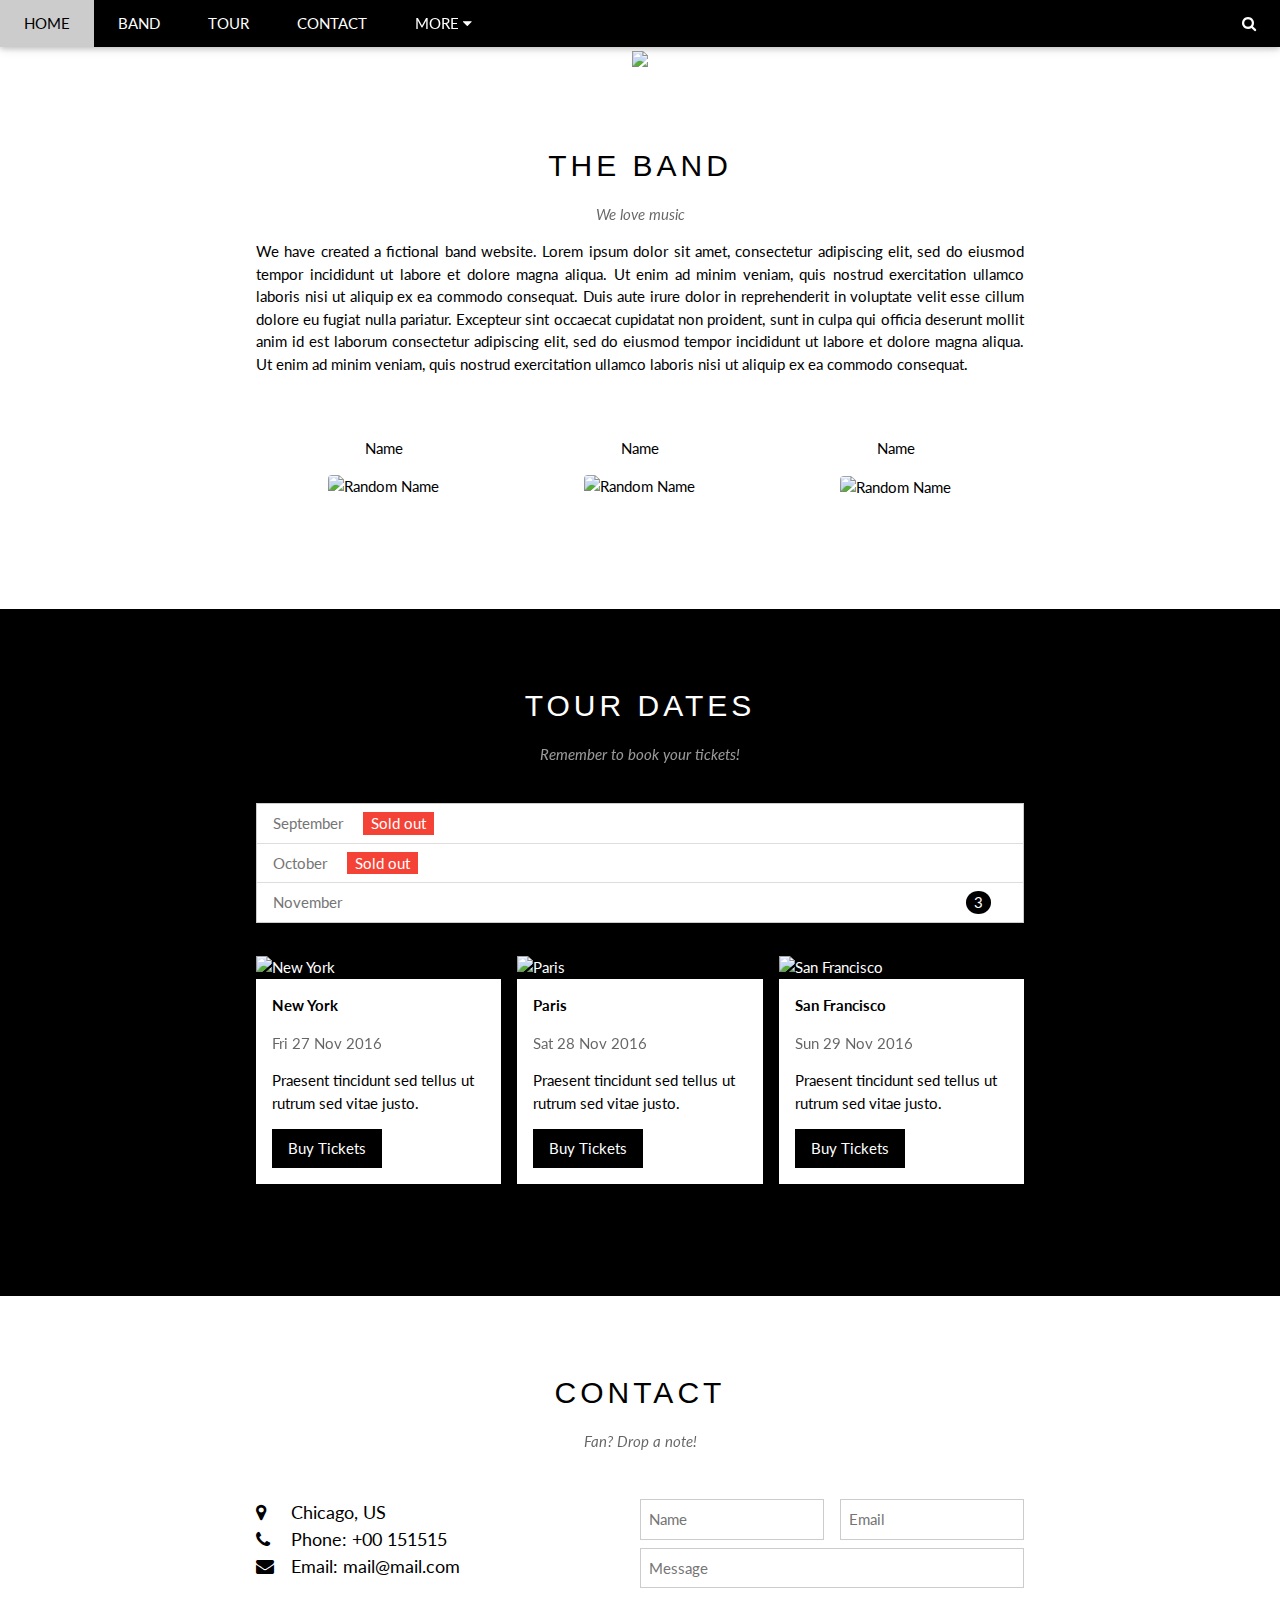
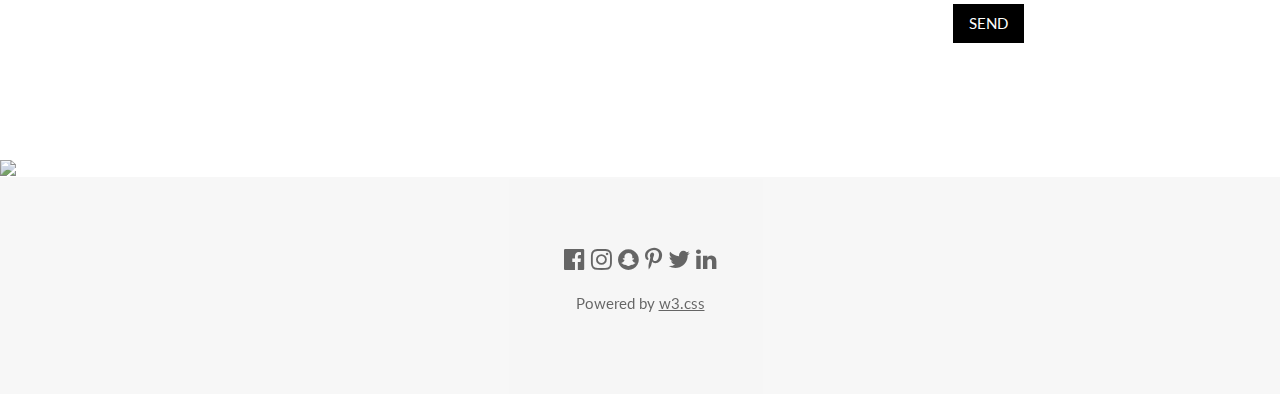
==== index.html @ 60101edf "Add files via upload" ====
<!DOCTYPE html>
<html lang="en">
<title>W3.CSS Template</title>
<meta charset="UTF-8">
<meta name="viewport" content="width=device-width, initial-scale=1">
<link rel="stylesheet" href="https://www.w3schools.com/w3css/4/w3.css">
<link rel="stylesheet" href="https://fonts.googleapis.com/css?family=Lato">
<link rel="stylesheet" href="https://cdnjs.cloudflare.com/ajax/libs/font-awesome/4.7.0/css/font-awesome.min.css">
<style>
body {font-family: "Lato", sans-serif}
.mySlides {display: none}
</style>
<body>

<!-- Navbar -->
<div class="w3-top">
  <div class="w3-bar w3-black w3-card">
    <a class="w3-bar-item w3-button w3-padding-large w3-hide-medium w3-hide-large w3-right" href="javascript:void(0)" onclick="myFunction()" title="Toggle Navigation Menu"><i class="fa fa-bars"></i></a>
    <a href="#" class="w3-bar-item w3-button w3-padding-large">HOME</a>
    <a href="#band" class="w3-bar-item w3-button w3-padding-large w3-hide-small">BAND</a>
    <a href="#tour" class="w3-bar-item w3-button w3-padding-large w3-hide-small">TOUR</a>
    <a href="#contact" class="w3-bar-item w3-button w3-padding-large w3-hide-small">CONTACT</a>
    <div class="w3-dropdown-hover w3-hide-small">
      <button class="w3-padding-large w3-button" title="More">MORE <i class="fa fa-caret-down"></i></button>     
      <div class="w3-dropdown-content w3-bar-block w3-card-4">
        <a href="#" class="w3-bar-item w3-button">Merchandise</a>
        <a href="#" class="w3-bar-item w3-button">Extras</a>
        <a href="#" class="w3-bar-item w3-button">Media</a>
      </div>
    </div>
    <a href="javascript:void(0)" class="w3-padding-large w3-hover-red w3-hide-small w3-right"><i class="fa fa-search"></i></a>
  </div>
</div>

<!-- Navbar on small screens (remove the onclick attribute if you want the navbar to always show on top of the content when clicking on the links) -->
<div id="navDemo" class="w3-bar-block w3-black w3-hide w3-hide-large w3-hide-medium w3-top" style="margin-top:46px">
  <a href="#band" class="w3-bar-item w3-button w3-padding-large" onclick="myFunction()">BAND</a>
  <a href="#tour" class="w3-bar-item w3-button w3-padding-large" onclick="myFunction()">TOUR</a>
  <a href="#contact" class="w3-bar-item w3-button w3-padding-large" onclick="myFunction()">CONTACT</a>
  <a href="#" class="w3-bar-item w3-button w3-padding-large" onclick="myFunction()">MERCH</a>
</div>

<!-- Page content -->
<div class="w3-content" style="max-width:2000px;margin-top:46px">

  <!-- Automatic Slideshow Images -->
  <div class="mySlides w3-display-container w3-center">
    <img src="/w3images/la.jpg" style="width:100%">
    <div class="w3-display-bottommiddle w3-container w3-text-white w3-padding-32 w3-hide-small">
      <h3>Los Angeles</h3>
      <p><b>We had the best time playing at Venice Beach!</b></p>   
    </div>
  </div>
  <div class="mySlides w3-display-container w3-center">
    <img src="/w3images/ny.jpg" style="width:100%">
    <div class="w3-display-bottommiddle w3-container w3-text-white w3-padding-32 w3-hide-small">
      <h3>New York</h3>
      <p><b>The atmosphere in New York is lorem ipsum.</b></p>    
    </div>
  </div>
  <div class="mySlides w3-display-container w3-center">
    <img src="/w3images/chicago.jpg" style="width:100%">
    <div class="w3-display-bottommiddle w3-container w3-text-white w3-padding-32 w3-hide-small">
      <h3>Chicago</h3>
      <p><b>Thank you, Chicago - A night we won't forget.</b></p>    
    </div>
  </div>

  <!-- The Band Section -->
  <div class="w3-container w3-content w3-center w3-padding-64" style="max-width:800px" id="band">
    <h2 class="w3-wide">THE BAND</h2>
    <p class="w3-opacity"><i>We love music</i></p>
    <p class="w3-justify">We have created a fictional band website. Lorem ipsum dolor sit amet, consectetur adipiscing elit, sed do eiusmod tempor incididunt ut labore et dolore magna aliqua. Ut enim ad minim veniam, quis nostrud exercitation ullamco laboris nisi ut aliquip
      ex ea commodo consequat. Duis aute irure dolor in reprehenderit in voluptate velit esse cillum dolore eu fugiat nulla pariatur. Excepteur sint occaecat cupidatat non proident, sunt in culpa qui officia deserunt mollit anim id est laborum consectetur
      adipiscing elit, sed do eiusmod tempor incididunt ut labore et dolore magna aliqua. Ut enim ad minim veniam, quis nostrud exercitation ullamco laboris nisi ut aliquip ex ea commodo consequat.</p>
    <div class="w3-row w3-padding-32">
      <div class="w3-third">
        <p>Name</p>
        <img src="/w3images/bandmember.jpg" class="w3-round w3-margin-bottom" alt="Random Name" style="width:60%">
      </div>
      <div class="w3-third">
        <p>Name</p>
        <img src="/w3images/bandmember.jpg" class="w3-round w3-margin-bottom" alt="Random Name" style="width:60%">
      </div>
      <div class="w3-third">
        <p>Name</p>
        <img src="/w3images/bandmember.jpg" class="w3-round" alt="Random Name" style="width:60%">
      </div>
    </div>
  </div>

  <!-- The Tour Section -->
  <div class="w3-black" id="tour">
    <div class="w3-container w3-content w3-padding-64" style="max-width:800px">
      <h2 class="w3-wide w3-center">TOUR DATES</h2>
      <p class="w3-opacity w3-center"><i>Remember to book your tickets!</i></p><br>

      <ul class="w3-ul w3-border w3-white w3-text-grey">
        <li class="w3-padding">September <span class="w3-tag w3-red w3-margin-left">Sold out</span></li>
        <li class="w3-padding">October <span class="w3-tag w3-red w3-margin-left">Sold out</span></li>
        <li class="w3-padding">November <span class="w3-badge w3-right w3-margin-right">3</span></li>
      </ul>

      <div class="w3-row-padding w3-padding-32" style="margin:0 -16px">
        <div class="w3-third w3-margin-bottom">
          <img src="/w3images/newyork.jpg" alt="New York" style="width:100%" class="w3-hover-opacity">
          <div class="w3-container w3-white">
            <p><b>New York</b></p>
            <p class="w3-opacity">Fri 27 Nov 2016</p>
            <p>Praesent tincidunt sed tellus ut rutrum sed vitae justo.</p>
            <button class="w3-button w3-black w3-margin-bottom" onclick="document.getElementById('ticketModal').style.display='block'">Buy Tickets</button>
          </div>
        </div>
        <div class="w3-third w3-margin-bottom">
          <img src="/w3images/paris.jpg" alt="Paris" style="width:100%" class="w3-hover-opacity">
          <div class="w3-container w3-white">
            <p><b>Paris</b></p>
            <p class="w3-opacity">Sat 28 Nov 2016</p>
            <p>Praesent tincidunt sed tellus ut rutrum sed vitae justo.</p>
            <button class="w3-button w3-black w3-margin-bottom" onclick="document.getElementById('ticketModal').style.display='block'">Buy Tickets</button>
          </div>
        </div>
        <div class="w3-third w3-margin-bottom">
          <img src="/w3images/sanfran.jpg" alt="San Francisco" style="width:100%" class="w3-hover-opacity">
          <div class="w3-container w3-white">
            <p><b>San Francisco</b></p>
            <p class="w3-opacity">Sun 29 Nov 2016</p>
            <p>Praesent tincidunt sed tellus ut rutrum sed vitae justo.</p>
            <button class="w3-button w3-black w3-margin-bottom" onclick="document.getElementById('ticketModal').style.display='block'">Buy Tickets</button>
          </div>
        </div>
      </div>
    </div>
  </div>

  <!-- Ticket Modal -->
  <div id="ticketModal" class="w3-modal">
    <div class="w3-modal-content w3-animate-top w3-card-4">
      <header class="w3-container w3-teal w3-center w3-padding-32"> 
        <span onclick="document.getElementById('ticketModal').style.display='none'" 
       class="w3-button w3-teal w3-xlarge w3-display-topright">×</span>
        <h2 class="w3-wide"><i class="fa fa-suitcase w3-margin-right"></i>Tickets</h2>
      </header>
      <div class="w3-container">
        <p><label><i class="fa fa-shopping-cart"></i> Tickets, $15 per person</label></p>
        <input class="w3-input w3-border" type="text" placeholder="How many?">
        <p><label><i class="fa fa-user"></i> Send To</label></p>
        <input class="w3-input w3-border" type="text" placeholder="Enter email">
        <button class="w3-button w3-block w3-teal w3-padding-16 w3-section w3-right">PAY <i class="fa fa-check"></i></button>
        <button class="w3-button w3-red w3-section" onclick="document.getElementById('ticketModal').style.display='none'">Close <i class="fa fa-remove"></i></button>
        <p class="w3-right">Need <a href="#" class="w3-text-blue">help?</a></p>
      </div>
    </div>
  </div>

  <!-- The Contact Section -->
  <div class="w3-container w3-content w3-padding-64" style="max-width:800px" id="contact">
    <h2 class="w3-wide w3-center">CONTACT</h2>
    <p class="w3-opacity w3-center"><i>Fan? Drop a note!</i></p>
    <div class="w3-row w3-padding-32">
      <div class="w3-col m6 w3-large w3-margin-bottom">
        <i class="fa fa-map-marker" style="width:30px"></i> Chicago, US<br>
        <i class="fa fa-phone" style="width:30px"></i> Phone: +00 151515<br>
        <i class="fa fa-envelope" style="width:30px"> </i> Email: mail@mail.com<br>
      </div>
      <div class="w3-col m6">
        <form action="/action_page.php" target="_blank">
          <div class="w3-row-padding" style="margin:0 -16px 8px -16px">
            <div class="w3-half">
              <input class="w3-input w3-border" type="text" placeholder="Name" required name="Name">
            </div>
            <div class="w3-half">
              <input class="w3-input w3-border" type="text" placeholder="Email" required name="Email">
            </div>
          </div>
          <input class="w3-input w3-border" type="text" placeholder="Message" required name="Message">
          <button class="w3-button w3-black w3-section w3-right" type="submit">SEND</button>
        </form>
      </div>
    </div>
  </div>
  
<!-- End Page Content -->
</div>

<!-- Image of location/map -->
<img src="/w3images/map.jpg" class="w3-image w3-greyscale-min" style="width:100%">

<!-- Footer -->
<footer class="w3-container w3-padding-64 w3-center w3-opacity w3-light-grey w3-xlarge">
  <i class="fa fa-facebook-official w3-hover-opacity"></i>
  <i class="fa fa-instagram w3-hover-opacity"></i>
  <i class="fa fa-snapchat w3-hover-opacity"></i>
  <i class="fa fa-pinterest-p w3-hover-opacity"></i>
  <i class="fa fa-twitter w3-hover-opacity"></i>
  <i class="fa fa-linkedin w3-hover-opacity"></i>
  <p class="w3-medium">Powered by <a href="https://www.w3schools.com/w3css/default.asp" target="_blank">w3.css</a></p>
</footer>

<script>
// Automatic Slideshow - change image every 4 seconds
var myIndex = 0;
carousel();

function carousel() {
  var i;
  var x = document.getElementsByClassName("mySlides");
  for (i = 0; i < x.length; i++) {
    x[i].style.display = "none";  
  }
  myIndex++;
  if (myIndex > x.length) {myIndex = 1}    
  x[myIndex-1].style.display = "block";  
  setTimeout(carousel, 4000);    
}

// Used to toggle the menu on small screens when clicking on the menu button
function myFunction() {
  var x = document.getElementById("navDemo");
  if (x.className.indexOf("w3-show") == -1) {
    x.className += " w3-show";
  } else { 
    x.className = x.className.replace(" w3-show", "");
  }
}

// When the user clicks anywhere outside of the modal, close it
var modal = document.getElementById('ticketModal');
window.onclick = function(event) {
  if (event.target == modal) {
    modal.style.display = "none";
  }
}
</script>

</body>
</html>
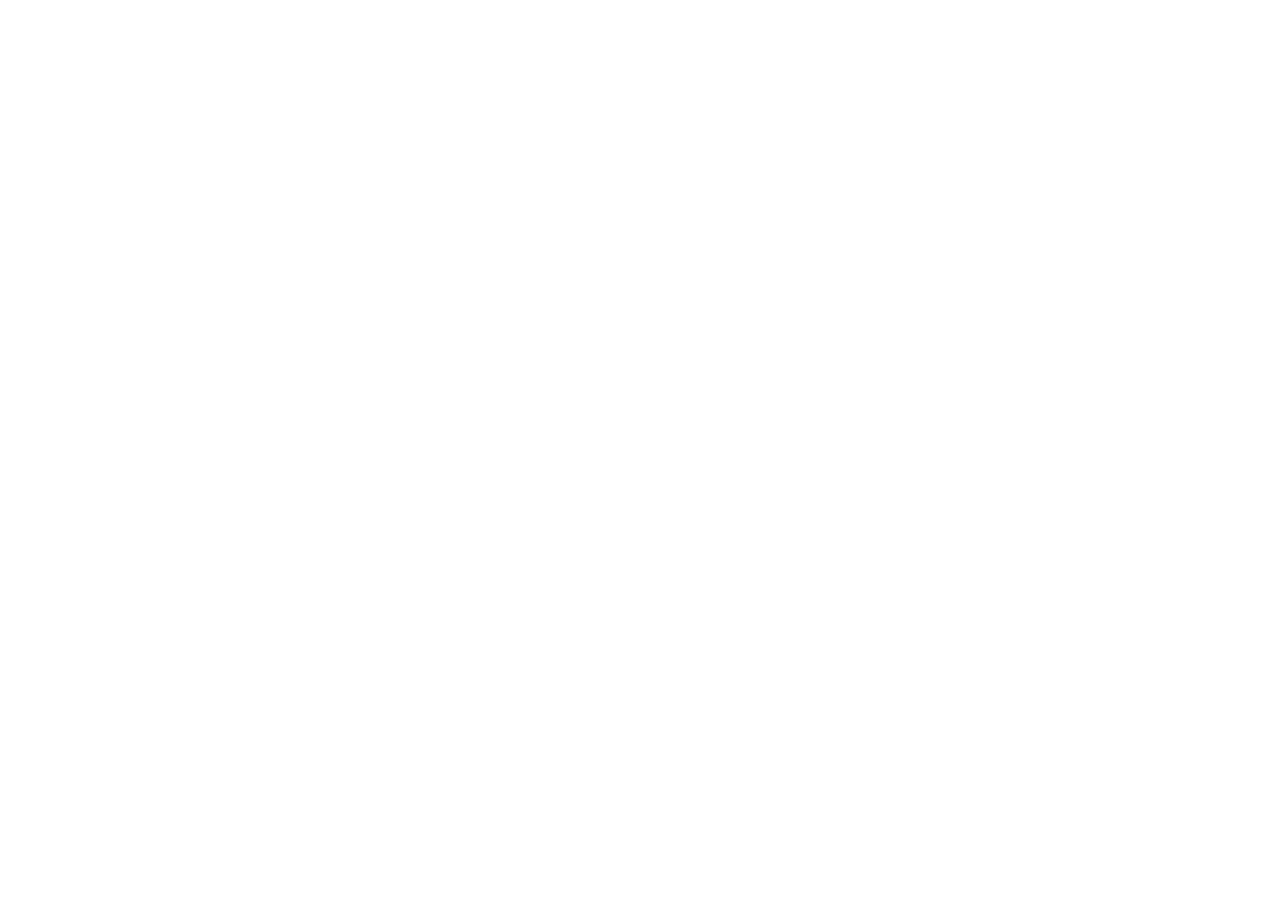
==== commit c67f7dcc: "my first upload" ====
--- a/index.html
+++ b/index.html
@@ -1,237 +1,175 @@
-<!DOCTYPE html>
+<!doctype html>
 <html lang="en">
-<title>W3.CSS Template</title>
-<meta charset="UTF-8">
-<meta name="viewport" content="width=device-width, initial-scale=1">
-<link rel="stylesheet" href="https://www.w3schools.com/w3css/4/w3.css">
-<link rel="stylesheet" href="https://fonts.googleapis.com/css?family=Lato">
-<link rel="stylesheet" href="https://cdnjs.cloudflare.com/ajax/libs/font-awesome/4.7.0/css/font-awesome.min.css">
-<style>
-body {font-family: "Lato", sans-serif}
-.mySlides {display: none}
-</style>
+<head>
+    <meta charset="utf-8" />
+    <meta http-equiv="X-UA-Compatible" content="IE=edge">
+    <meta name="viewport" content="width=device-width,initial-scale=1,shrink-to-fit=no" />
+    <title>Akshat Soni | Web designer | frontend developer | react developer</title>
+    <link rel="shortcut icon" href="./favicon.ico" />
+    <meta name="description" content="Hello friends, i'm Akshat working as web developer , writer, illustrator, designer &amp; researcher , love technology and programming. I enjoy taking complex problems and turning them into simple and beautiful interface design. I also love logic and structure of coding." />
+    <meta name="keywords" content="akshat soni, web designer, web developer, soni, AKSHAT SONI, Akshat Soni, Bangalore, bangalore, bhilai, Karnataka, html, css, javascript, react, reactJS, ReactJS, Reactjs, freelancer, Freelancer, Akshat ,akshat, akshatsoni.com, akshatsoni, AkshatSoni, akshat-soni, Akshat-Soni, India, india, Frontend Developer, Fullstack developer, Web technology , DESIGNER FRONTEND , DEVELOPER JAVASCRIPT , DEVELOPER FULLSTACK" />
+    <meta property="og:type" content="website" />
+    <meta name="og:site_name" property="og:site_name" content="akshatsoni.com" />
+    <meta property="og:image" content="http://akshatsoni.com/static/media/akshat_soni.4dbecf83.jpg">
+    <meta property="og:description" content="Hello friends, i'm Akshat working as web developer , writer, illustrator, designer &amp; researcher , love technology and programming. I enjoy taking complex problems and turning them into simple and beautiful interface design. I also love logic and structure of coding.">
+    <meta property="og:title" content="Akshat Soni | Web designer | frontend developer | react developer" />
+    <meta name="twitter:card" content="summary">
+    <meta name="twitter:url" content="http://akshatsoni.com">
+    <meta name="twitter:title" content="Akshat Soni | Web designer | frontend developer | react developer">
+    <meta name="twitter:description" content="Hello friends, i'm Akshat working as web developer , writer, illustrator, designer &amp; researcher , love technology and programming. I enjoy taking complex problems and turning them into simple and beautiful interface design. I also love logic and structure of coding.">
+    <meta name="twitter:image" content="http://akshatsoni.com/static/media/akshat_soni.4dbecf83.jpg">
+    <meta name="robots" content="all , index, follow" />
+    <meta name="googlebot" content="all" />
+    <meta name="msnbot" content="all" />
+    <meta name="yahoobot" content="all" />
+    <meta name="copyright" content="2017, Akshat Soni" />
+    <meta name="expires" content="never" />
+    <meta name="audience" content="All" />
+    <meta name="author" content="Akshat Soni" />
+    <meta name="language" content="English" />
+    <meta name="allow-search" content="yes" />
+    <meta name="theme-color" content="#000000" />
+    <meta name="referrer" content="origin">
+    <link rel="canonical" href="https://www.akshatsoni.com" />
+    <link rel="manifest" href="./manifest.json" />
+    <link href="./static/css/main.8d49aa3f.chunk.css" rel="stylesheet">
+    <script async src="https://www.googletagmanager.com/gtag/js?id=UA-133673908-1"></script>
+    <script>
+        window.dataLayer = window.dataLayer || [];
+
+        function gtag() {
+            dataLayer.push(arguments);
+        }
+        gtag('js', new Date());
+
+        gtag('config', 'UA-133673908-1');
+    </script>
+    <script>
+        (function (w, d, s, l, i) {
+            w[l] = w[l] || [];
+            w[l].push({
+                'gtm.start': new Date().getTime(),
+                event: 'gtm.js'
+            });
+            var f = d.getElementsByTagName(s)[0],
+                j = d.createElement(s),
+                dl = l != 'dataLayer' ? '&l=' + l : '';
+            j.async = true;
+            j.src =
+                'https://www.googletagmanager.com/gtm.js?id=' + i + dl;
+            f.parentNode.insertBefore(j, f);
+        })(window, document, 'script', 'dataLayer', 'GTM-P3LFZGR');
+    </script>
+</head>
+
 <body>
+    <noscript><iframe src="https://www.googletagmanager.com/ns.html?id=GTM-P3LFZGR" height="0" width="0" style="display:none;visibility:hidden"></iframe></noscript>
+    <!-- 
+      ___           ___           ___           ___           ___           ___     
+     /\  \         /\__\         /\  \         /\__\         /\  \         /\  \    
+    /::\  \       /:/  /        /::\  \       /:/  /        /::\  \        \:\  \   
+   /:/\:\  \     /:/__/        /:/\ \  \     /:/__/        /:/\:\  \        \:\  \  
+  /::\~\:\  \   /::\__\____   _\:\~\ \  \   /::\  \ ___   /::\~\:\  \       /::\  \ 
+ /:/\:\ \:\__\ /:/\:::::\__\ /\ \:\ \ \__\ /:/\:\  /\__\ /:/\:\ \:\__\     /:/\:\__\
+ \/__\:\/:/  / \/_|:|~~|~    \:\ \:\ \/__/ \/__\:\/:/  / \/__\:\/:/  /    /:/  \/__/
+      \::/  /     |:|  |      \:\ \:\__\        \::/  /       \::/  /    /:/  /     
+      /:/  /      |:|  |       \:\/:/  /        /:/  /        /:/  /     \/__/      
+     /:/  /       |:|  |        \::/  /        /:/  /        /:/  /                 
+     \/__/         \|__|         \/__/         \/__/         \/__/                  
+      ___           ___           ___                                               
+     /\  \         /\  \         /\__\          ___                                 
+    /::\  \       /::\  \       /::|  |        /\  \                                
+   /:/\ \  \     /:/\:\  \     /:|:|  |        \:\  \                               
+  _\:\~\ \  \   /:/  \:\  \   /:/|:|  |__      /::\__\                              
+ /\ \:\ \ \__\ /:/__/ \:\__\ /:/ |:| /\__\  __/:/\/__/                              
+ \:\ \:\ \/__/ \:\  \ /:/  / \/__|:|/:/  / /\/:/  /                                 
+  \:\ \:\__\    \:\  /:/  /      |:/:/  /  \::/__/                                  
+   \:\/:/  /     \:\/:/  /       |::/  /    \:\__\                                  
+    \::/  /       \::/  /        /:/  /      \/__/                                  
+     \/__/         \/__/         \/__/                                              
 
-<!-- Navbar -->
-<div class="w3-top">
-  <div class="w3-bar w3-black w3-card">
-    <a class="w3-bar-item w3-button w3-padding-large w3-hide-medium w3-hide-large w3-right" href="javascript:void(0)" onclick="myFunction()" title="Toggle Navigation Menu"><i class="fa fa-bars"></i></a>
-    <a href="#" class="w3-bar-item w3-button w3-padding-large">HOME</a>
-    <a href="#band" class="w3-bar-item w3-button w3-padding-large w3-hide-small">BAND</a>
-    <a href="#tour" class="w3-bar-item w3-button w3-padding-large w3-hide-small">TOUR</a>
-    <a href="#contact" class="w3-bar-item w3-button w3-padding-large w3-hide-small">CONTACT</a>
-    <div class="w3-dropdown-hover w3-hide-small">
-      <button class="w3-padding-large w3-button" title="More">MORE <i class="fa fa-caret-down"></i></button>     
-      <div class="w3-dropdown-content w3-bar-block w3-card-4">
-        <a href="#" class="w3-bar-item w3-button">Merchandise</a>
-        <a href="#" class="w3-bar-item w3-button">Extras</a>
-        <a href="#" class="w3-bar-item w3-button">Media</a>
-      </div>
-    </div>
-    <a href="javascript:void(0)" class="w3-padding-large w3-hover-red w3-hide-small w3-right"><i class="fa fa-search"></i></a>
-  </div>
-</div>
+    what u trying to see here ?
+-->
+    <noscript>You need to enable JavaScript to run this app.</noscript>
+    <div id="root"></div>
+    <script>
+        ! function (l) {
+            function e(e) {
+                for (var r, t, n = e[0], o = e[1], u = e[2], f = 0, i = []; f < n.length; f++) t = n[f], p[t] && i.push(
+                    p[t][0]), p[t] = 0;
+                for (r in o) Object.prototype.hasOwnProperty.call(o, r) && (l[r] = o[r]);
+                for (s && s(e); i.length;) i.shift()();
+                return c.push.apply(c, u || []), a()
+            }
 
-<!-- Navbar on small screens (remove the onclick attribute if you want the navbar to always show on top of the content when clicking on the links) -->
-<div id="navDemo" class="w3-bar-block w3-black w3-hide w3-hide-large w3-hide-medium w3-top" style="margin-top:46px">
-  <a href="#band" class="w3-bar-item w3-button w3-padding-large" onclick="myFunction()">BAND</a>
-  <a href="#tour" class="w3-bar-item w3-button w3-padding-large" onclick="myFunction()">TOUR</a>
-  <a href="#contact" class="w3-bar-item w3-button w3-padding-large" onclick="myFunction()">CONTACT</a>
-  <a href="#" class="w3-bar-item w3-button w3-padding-large" onclick="myFunction()">MERCH</a>
-</div>
+            function a() {
+                for (var e, r = 0; r < c.length; r++) {
+                    for (var t = c[r], n = !0, o = 1; o < t.length; o++) {
+                        var u = t[o];
+                        0 !== p[u] && (n = !1)
+                    }
+                    n && (c.splice(r--, 1), e = f(f.s = t[0]))
+                }
+                return e
+            }
+            var t = {},
+                p = {
+                    2: 0
+                },
+                c = [];
 
-<!-- Page content -->
-<div class="w3-content" style="max-width:2000px;margin-top:46px">
+            function f(e) {
+                if (t[e]) return t[e].exports;
+                var r = t[e] = {
+                    i: e,
+                    l: !1,
+                    exports: {}
+                };
+                return l[e].call(r.exports, r, r.exports, f), r.l = !0, r.exports
+            }
+            f.m = l, f.c = t, f.d = function (e, r, t) {
+                f.o(e, r) || Object.defineProperty(e, r, {
+                    enumerable: !0,
+                    get: t
+                })
+            }, f.r = function (e) {
+                "undefined" != typeof Symbol && Symbol.toStringTag && Object.defineProperty(e, Symbol.toStringTag, {
+                    value: "Module"
+                }), Object.defineProperty(e, "__esModule", {
+                    value: !0
+                })
+            }, f.t = function (r, e) {
+                if (1 & e && (r = f(r)), 8 & e) return r;
+                if (4 & e && "object" == typeof r && r && r.__esModule) return r;
+                var t = Object.create(null);
+                if (f.r(t), Object.defineProperty(t, "default", {
+                        enumerable: !0,
+                        value: r
+                    }), 2 & e && "string" != typeof r)
+                    for (var n in r) f.d(t, n, function (e) {
+                        return r[e]
+                    }.bind(null, n));
+                return t
+            }, f.n = function (e) {
+                var r = e && e.__esModule ? function () {
+                    return e.default
+                } : function () {
+                    return e
+                };
+                return f.d(r, "a", r), r
+            }, f.o = function (e, r) {
+                return Object.prototype.hasOwnProperty.call(e, r)
+            }, f.p = "./";
+            var r = window.webpackJsonp = window.webpackJsonp || [],
+                n = r.push.bind(r);
+            r.push = e, r = r.slice();
+            for (var o = 0; o < r.length; o++) e(r[o]);
+            var s = n;
+            a()
+        }([])
+    </script>
+    <script src="./static/js/1.2c345bcb.chunk.js"></script>
+    <script src="./static/js/main.dbac0f93.chunk.js"></script>
+</body>
 
-  <!-- Automatic Slideshow Images -->
-  <div class="mySlides w3-display-container w3-center">
-    <img src="/w3images/la.jpg" style="width:100%">
-    <div class="w3-display-bottommiddle w3-container w3-text-white w3-padding-32 w3-hide-small">
-      <h3>Los Angeles</h3>
-      <p><b>We had the best time playing at Venice Beach!</b></p>   
-    </div>
-  </div>
-  <div class="mySlides w3-display-container w3-center">
-    <img src="/w3images/ny.jpg" style="width:100%">
-    <div class="w3-display-bottommiddle w3-container w3-text-white w3-padding-32 w3-hide-small">
-      <h3>New York</h3>
-      <p><b>The atmosphere in New York is lorem ipsum.</b></p>    
-    </div>
-  </div>
-  <div class="mySlides w3-display-container w3-center">
-    <img src="/w3images/chicago.jpg" style="width:100%">
-    <div class="w3-display-bottommiddle w3-container w3-text-white w3-padding-32 w3-hide-small">
-      <h3>Chicago</h3>
-      <p><b>Thank you, Chicago - A night we won't forget.</b></p>    
-    </div>
-  </div>
-
-  <!-- The Band Section -->
-  <div class="w3-container w3-content w3-center w3-padding-64" style="max-width:800px" id="band">
-    <h2 class="w3-wide">THE BAND</h2>
-    <p class="w3-opacity"><i>We love music</i></p>
-    <p class="w3-justify">We have created a fictional band website. Lorem ipsum dolor sit amet, consectetur adipiscing elit, sed do eiusmod tempor incididunt ut labore et dolore magna aliqua. Ut enim ad minim veniam, quis nostrud exercitation ullamco laboris nisi ut aliquip
-      ex ea commodo consequat. Duis aute irure dolor in reprehenderit in voluptate velit esse cillum dolore eu fugiat nulla pariatur. Excepteur sint occaecat cupidatat non proident, sunt in culpa qui officia deserunt mollit anim id est laborum consectetur
-      adipiscing elit, sed do eiusmod tempor incididunt ut labore et dolore magna aliqua. Ut enim ad minim veniam, quis nostrud exercitation ullamco laboris nisi ut aliquip ex ea commodo consequat.</p>
-    <div class="w3-row w3-padding-32">
-      <div class="w3-third">
-        <p>Name</p>
-        <img src="/w3images/bandmember.jpg" class="w3-round w3-margin-bottom" alt="Random Name" style="width:60%">
-      </div>
-      <div class="w3-third">
-        <p>Name</p>
-        <img src="/w3images/bandmember.jpg" class="w3-round w3-margin-bottom" alt="Random Name" style="width:60%">
-      </div>
-      <div class="w3-third">
-        <p>Name</p>
-        <img src="/w3images/bandmember.jpg" class="w3-round" alt="Random Name" style="width:60%">
-      </div>
-    </div>
-  </div>
-
-  <!-- The Tour Section -->
-  <div class="w3-black" id="tour">
-    <div class="w3-container w3-content w3-padding-64" style="max-width:800px">
-      <h2 class="w3-wide w3-center">TOUR DATES</h2>
-      <p class="w3-opacity w3-center"><i>Remember to book your tickets!</i></p><br>
-
-      <ul class="w3-ul w3-border w3-white w3-text-grey">
-        <li class="w3-padding">September <span class="w3-tag w3-red w3-margin-left">Sold out</span></li>
-        <li class="w3-padding">October <span class="w3-tag w3-red w3-margin-left">Sold out</span></li>
-        <li class="w3-padding">November <span class="w3-badge w3-right w3-margin-right">3</span></li>
-      </ul>
-
-      <div class="w3-row-padding w3-padding-32" style="margin:0 -16px">
-        <div class="w3-third w3-margin-bottom">
-          <img src="/w3images/newyork.jpg" alt="New York" style="width:100%" class="w3-hover-opacity">
-          <div class="w3-container w3-white">
-            <p><b>New York</b></p>
-            <p class="w3-opacity">Fri 27 Nov 2016</p>
-            <p>Praesent tincidunt sed tellus ut rutrum sed vitae justo.</p>
-            <button class="w3-button w3-black w3-margin-bottom" onclick="document.getElementById('ticketModal').style.display='block'">Buy Tickets</button>
-          </div>
-        </div>
-        <div class="w3-third w3-margin-bottom">
-          <img src="/w3images/paris.jpg" alt="Paris" style="width:100%" class="w3-hover-opacity">
-          <div class="w3-container w3-white">
-            <p><b>Paris</b></p>
-            <p class="w3-opacity">Sat 28 Nov 2016</p>
-            <p>Praesent tincidunt sed tellus ut rutrum sed vitae justo.</p>
-            <button class="w3-button w3-black w3-margin-bottom" onclick="document.getElementById('ticketModal').style.display='block'">Buy Tickets</button>
-          </div>
-        </div>
-        <div class="w3-third w3-margin-bottom">
-          <img src="/w3images/sanfran.jpg" alt="San Francisco" style="width:100%" class="w3-hover-opacity">
-          <div class="w3-container w3-white">
-            <p><b>San Francisco</b></p>
-            <p class="w3-opacity">Sun 29 Nov 2016</p>
-            <p>Praesent tincidunt sed tellus ut rutrum sed vitae justo.</p>
-            <button class="w3-button w3-black w3-margin-bottom" onclick="document.getElementById('ticketModal').style.display='block'">Buy Tickets</button>
-          </div>
-        </div>
-      </div>
-    </div>
-  </div>
-
-  <!-- Ticket Modal -->
-  <div id="ticketModal" class="w3-modal">
-    <div class="w3-modal-content w3-animate-top w3-card-4">
-      <header class="w3-container w3-teal w3-center w3-padding-32"> 
-        <span onclick="document.getElementById('ticketModal').style.display='none'" 
-       class="w3-button w3-teal w3-xlarge w3-display-topright">×</span>
-        <h2 class="w3-wide"><i class="fa fa-suitcase w3-margin-right"></i>Tickets</h2>
-      </header>
-      <div class="w3-container">
-        <p><label><i class="fa fa-shopping-cart"></i> Tickets, $15 per person</label></p>
-        <input class="w3-input w3-border" type="text" placeholder="How many?">
-        <p><label><i class="fa fa-user"></i> Send To</label></p>
-        <input class="w3-input w3-border" type="text" placeholder="Enter email">
-        <button class="w3-button w3-block w3-teal w3-padding-16 w3-section w3-right">PAY <i class="fa fa-check"></i></button>
-        <button class="w3-button w3-red w3-section" onclick="document.getElementById('ticketModal').style.display='none'">Close <i class="fa fa-remove"></i></button>
-        <p class="w3-right">Need <a href="#" class="w3-text-blue">help?</a></p>
-      </div>
-    </div>
-  </div>
-
-  <!-- The Contact Section -->
-  <div class="w3-container w3-content w3-padding-64" style="max-width:800px" id="contact">
-    <h2 class="w3-wide w3-center">CONTACT</h2>
-    <p class="w3-opacity w3-center"><i>Fan? Drop a note!</i></p>
-    <div class="w3-row w3-padding-32">
-      <div class="w3-col m6 w3-large w3-margin-bottom">
-        <i class="fa fa-map-marker" style="width:30px"></i> Chicago, US<br>
-        <i class="fa fa-phone" style="width:30px"></i> Phone: +00 151515<br>
-        <i class="fa fa-envelope" style="width:30px"> </i> Email: mail@mail.com<br>
-      </div>
-      <div class="w3-col m6">
-        <form action="/action_page.php" target="_blank">
-          <div class="w3-row-padding" style="margin:0 -16px 8px -16px">
-            <div class="w3-half">
-              <input class="w3-input w3-border" type="text" placeholder="Name" required name="Name">
-            </div>
-            <div class="w3-half">
-              <input class="w3-input w3-border" type="text" placeholder="Email" required name="Email">
-            </div>
-          </div>
-          <input class="w3-input w3-border" type="text" placeholder="Message" required name="Message">
-          <button class="w3-button w3-black w3-section w3-right" type="submit">SEND</button>
-        </form>
-      </div>
-    </div>
-  </div>
-  
-<!-- End Page Content -->
-</div>
-
-<!-- Image of location/map -->
-<img src="/w3images/map.jpg" class="w3-image w3-greyscale-min" style="width:100%">
-
-<!-- Footer -->
-<footer class="w3-container w3-padding-64 w3-center w3-opacity w3-light-grey w3-xlarge">
-  <i class="fa fa-facebook-official w3-hover-opacity"></i>
-  <i class="fa fa-instagram w3-hover-opacity"></i>
-  <i class="fa fa-snapchat w3-hover-opacity"></i>
-  <i class="fa fa-pinterest-p w3-hover-opacity"></i>
-  <i class="fa fa-twitter w3-hover-opacity"></i>
-  <i class="fa fa-linkedin w3-hover-opacity"></i>
-  <p class="w3-medium">Powered by <a href="https://www.w3schools.com/w3css/default.asp" target="_blank">w3.css</a></p>
-</footer>
-
-<script>
-// Automatic Slideshow - change image every 4 seconds
-var myIndex = 0;
-carousel();
-
-function carousel() {
-  var i;
-  var x = document.getElementsByClassName("mySlides");
-  for (i = 0; i < x.length; i++) {
-    x[i].style.display = "none";  
-  }
-  myIndex++;
-  if (myIndex > x.length) {myIndex = 1}    
-  x[myIndex-1].style.display = "block";  
-  setTimeout(carousel, 4000);    
-}
-
-// Used to toggle the menu on small screens when clicking on the menu button
-function myFunction() {
-  var x = document.getElementById("navDemo");
-  if (x.className.indexOf("w3-show") == -1) {
-    x.className += " w3-show";
-  } else { 
-    x.className = x.className.replace(" w3-show", "");
-  }
-}
-
-// When the user clicks anywhere outside of the modal, close it
-var modal = document.getElementById('ticketModal');
-window.onclick = function(event) {
-  if (event.target == modal) {
-    modal.style.display = "none";
-  }
-}
-</script>
-
-</body>
-</html>
+</html>--- a/static/css/main.8d49aa3f.chunk.css
+++ b/static/css/main.8d49aa3f.chunk.css
@@ -0,0 +1,2 @@
+@import url(https://fonts.googleapis.com/css?family=Oswald:400,600);body{margin:0;padding:0;font-family:-apple-system,BlinkMacSystemFont,Segoe UI,Roboto,Oxygen,Ubuntu,Cantarell,Fira Sans,Droid Sans,Helvetica Neue,sans-serif;-webkit-font-smoothing:antialiased;-moz-osx-font-smoothing:grayscale}code{font-family:source-code-pro,Menlo,Monaco,Consolas,Courier New,monospace}body{font-family:Oswald,sans-serif!important}:focus{outline:none}.akshat__rtdv{float:right;width:78%;height:100%;min-height:100%}.akshat__container{padding:45px 90px;margin-right:auto;margin-left:auto}.akshat__heading{font-size:60px;font-weight:900;margin-bottom:1em}.akshat__subhead{font-size:21px}@media (max-width:992px){.akshat__rtdv{float:none;width:100%;height:100%;min-height:100%}.akshat__container{padding:30px 60px}}@media (max-width:768px){.akshat__rtdv{float:none;width:100%;height:100%;min-height:100%}.akshat__container{padding:30px 60px}}@media (max-width:576px){.akshat__rtdv{float:none;width:100%;height:100%;min-height:100%}.akshat__container{padding:20px 25px}}a,abbr,acronym,address,applet,article,aside,audio,b,big,blockquote,body,canvas,caption,center,cite,code,dd,del,details,dfn,div,dl,dt,em,embed,fieldset,figcaption,figure,footer,form,h1,h2,h3,h4,h5,h6,header,hgroup,html,i,iframe,img,ins,kbd,label,legend,li,mark,menu,nav,object,ol,output,p,pre,q,ruby,s,samp,section,small,span,strike,strong,sub,summary,sup,table,tbody,td,tfoot,th,thead,time,tr,tt,u,ul,var,video{margin:0;padding:0;border:0;font-size:100%;font:inherit;vertical-align:initial}article,aside,details,figcaption,figure,footer,header,hgroup,menu,nav,section{display:block}body{line-height:1}ol,ul{list-style:none}blockquote,q{quotes:none}blockquote:after,blockquote:before,q:after,q:before{content:"";content:none}table{border-collapse:collapse;border-spacing:0}a:hover{text-decoration:none;color:#000}select,select:active,select:hover{-webkit-appearance:none;-moz-appearance:none;border:none;border-radius:0;-webkit-border-radius:0}.akshat_img_div{float:right;position:fixed;right:0;width:78%;height:100%;background:url(../../static/media/home_page_bg.49ef8a82.jpg) no-repeat 50% scroll;background-size:cover}.cubePosition{position:absolute;left:43%;top:70%}.cubeSize{width:120px;height:120px}@-webkit-keyframes spincube{0%,to{-webkit-transform:rotateX(0deg) rotateY(0deg) rotate(0deg)}16%{-webkit-transform:rotateY(-90deg)}33%{-webkit-transform:rotateY(-90deg) rotate(90deg)}50%{-webkit-transform:rotateY(-180deg) rotate(90deg)}66%{-webkit-transform:rotateY(-270deg) rotateX(90deg)}83%{-webkit-transform:rotateX(90deg)}}@keyframes spincube{0%,to{-webkit-transform:rotateX(0deg) rotateY(0deg) rotate(0deg);transform:rotateX(0deg) rotateY(0deg) rotate(0deg)}16%{-webkit-transform:rotateY(-90deg);transform:rotateY(-90deg)}33%{-webkit-transform:rotateY(-90deg) rotate(90deg);transform:rotateY(-90deg) rotate(90deg)}50%{-webkit-transform:rotateY(-180deg) rotate(90deg);transform:rotateY(-180deg) rotate(90deg)}66%{-webkit-transform:rotateY(-270deg) rotateX(90deg);transform:rotateY(-270deg) rotateX(90deg)}83%{-webkit-transform:rotateX(90deg);transform:rotateX(90deg)}}.cubespinner{-webkit-animation-name:spincube;-webkit-animation-timing-function:ease-in-out;-webkit-animation-iteration-count:infinite;-webkit-animation-duration:12s;animation-name:spincube;animation-timing-function:ease-in-out;animation-iteration-count:infinite;animation-duration:12s;-webkit-transform-style:preserve-3d;transform-style:preserve-3d;-webkit-transform-origin:60px 60px 0;transform-origin:60px 60px 0}.cubespinner div{position:absolute;width:120px;height:120px;border:1px solid #ccc;background:hsla(0,0%,100%,.8);box-shadow:inset 0 0 20px rgba(0,0,0,.2);text-align:center;font-size:100px}.cubespinner .face1{-webkit-transform:translateZ(60px);transform:translateZ(60px)}.cubespinner .face2{-webkit-transform:rotateY(90deg) translateZ(60px);transform:rotateY(90deg) translateZ(60px)}.cubespinner .face3{-webkit-transform:rotateY(90deg) rotateX(90deg) translateZ(60px);transform:rotateY(90deg) rotateX(90deg) translateZ(60px)}.cubespinner .face4{-webkit-transform:rotateY(180deg) rotate(90deg) translateZ(60px);transform:rotateY(180deg) rotate(90deg) translateZ(60px)}.cubespinner .face5{-webkit-transform:rotateY(-90deg) rotate(90deg) translateZ(60px);transform:rotateY(-90deg) rotate(90deg) translateZ(60px)}.cubespinner .face6{-webkit-transform:rotateX(-90deg) translateZ(60px);transform:rotateX(-90deg) translateZ(60px)}.colourOverlay{background:rgba(0,0,0,.92);overflow:hidden;height:100%;z-index:2}.homeMain__text{text-align:center;margin-top:12%}.homeMain__text h1{color:#fff;font-size:63px;font-weight:600}.akshat__shadow{text-shadow:0 1px 0 #ccc,0 2px 0 #c9c9c9,0 3px 0 #bbb,0 4px 0 #b9b9b9,0 5px 0 #aaa,0 6px 1px rgba(0,0,0,.1),0 0 5px rgba(0,0,0,.1),0 1px 3px rgba(0,0,0,.3),0 3px 5px rgba(0,0,0,.2),0 5px 10px rgba(0,0,0,.25),0 10px 10px rgba(0,0,0,.2),0 20px 20px rgba(0,0,0,.15)}.glow{-webkit-animation:glow 1s ease-in-out infinite alternate;animation:glow 1s ease-in-out infinite alternate}@-webkit-keyframes glow{0%{text-shadow:0 0 1px #fff,0 0 5px #fff,0 0 10px #f44336,0 0 15px #f44336,0 0 20px #f44336,0 0 30px #f44336,0 0 40px #f44336}to{text-shadow:0 0 0 #fff,}}.homeMain__text h3{padding:46px 0;color:#fff;font-size:25px;text-transform:uppercase;text-align:center}.homeMain__text .info-list li{padding:14px 0;color:#fff;text-decoration:none}.socialIcons span a{font-size:60px;padding:13px;color:#fff;cursor:pointer}.lineBreakhide{display:none}.socialIcons span a:hover{color:red}.colourOverlay .homeMain__text .facebookaks a:hover{color:#4267b2}.colourOverlay .homeMain__text .instaaks a:hover{color:#b256a3}.colourOverlay .homeMain__text .linkdinaks a:hover{color:#0173b3}.colourOverlay .homeMain__text .githubaks a:hover{color:#fff}.colourOverlay .homeMain__text .skypeaks a:hover{color:#01aff0}@media (max-width:1200px){.cubePosition{top:68%}.homeMain__text{margin-top:10%}}@media (max-width:992px){.akshat_img_div{float:none;width:100%;height:100%;background:url(../../static/media/home_page_bg.49ef8a82.jpg) no-repeat 50% scroll;background-size:cover}.socialIcons span a{font-size:55px;padding:12px}}@media (max-width:768px){.cubePosition{top:58%;left:40%}.homeMain__text h1{color:#fff;font-size:50px;font-weight:600}.homeMain__text h3{padding:32px 0;color:#fff;font-size:20px;text-transform:uppercase;text-align:center}.socialIcons span a{font-size:43px;padding:9px;color:#fff;cursor:pointer}}@media (max-width:576px){.cubePosition{left:34%;top:62%}.lineBreakhide{display:block}.socialIcons span a{font-size:36px;padding:8px;color:#fff;cursor:pointer}.homeMain__text h3{padding:28px 0;color:#fff;font-size:17px;text-transform:uppercase;text-align:center;width:90%;margin:0 auto}.homeMain__text h1{color:#fff;font-size:45px;font-weight:600}}.cntct__ltdv{float:left;width:40%}.form__width{width:60%}.contactDivbg{background:#8dd4cd;position:fixed;min-height:100%;height:100%;width:100%}.contactform__thanku{text-align:center;padding:50px;display:table}.contactform__tytext1{color:#8a2be2;font-size:50px}.contactform__tytext2{color:#6a5acd;font-size:25px}.alert-danger{color:#721c24;background-color:#f8d7da;border-color:#f5c6cb}.alert{padding:.75rem 1.25rem;margin-bottom:1rem;border:1px solid transparent;border-radius:.25rem;width:50%}.text-danger{color:#dc3545!important}.cntct__rtdv{float:right;width:60%}.contact__title{font-size:30px;margin-bottom:1em}.contact__mail{font-size:20px}.contact__icon{font-size:25px;margin-right:25px}.contact__input{display:block;width:92%;margin-bottom:20px;border:none;background:#dedddd;padding:15px;border-radius:12px}.contact__input:focus{border:1px solid #000}.akshat__btn{background:#a9a9a9;border:none;padding:12px 30px;cursor:pointer;border-radius:10px}.akshat__btn:hover{background:#6495ed;border:1px dashed #000}@media (max-width:1200px){.cntct__ltdv{margin-bottom:40px}.cntct__ltdv,.cntct__rtdv{float:none;width:100%}.contactDivbg{background:#8dd4cd;position:static}.form__width{width:85%}}@media (max-width:992px){.cntct__ltdv{margin-bottom:40px}.cntct__ltdv,.cntct__rtdv{float:none;width:100%}}@media (max-width:768px){.cntct__ltdv{margin-bottom:40px}.cntct__ltdv,.cntct__rtdv{float:none;width:100%}}@media (max-width:576px){.cntct__ltdv{margin-bottom:40px}.cntct__ltdv,.cntct__rtdv{float:none;width:100%}.cntct__container{padding:0 25px}.contact__input{width:90%}}.akshat__subhead{font-size:40px;font-weight:400;margin-bottom:1em;word-spacing:2px}.akshat__para1{margin-bottom:1em}.akshat__para1,.akshat__para2{font-size:25px;line-height:35px;word-spacing:2px}.aboutDivbg{background:#f6cdca;position:fixed;min-height:100%;height:100%}@media (max-width:576px){.aboutDivbg{position:static}}.sliderBorder{border:2px solid #000;height:15px;border-radius:30px;margin-bottom:20px}.akshatSkillsBg{background-color:#ffdead}.skillsTitle{margin-bottom:10px;font-size:22px}.sliderIn{background-color:#f50505;height:15px;border-radius:inherit;-webkit-transition:all .9s ease-in-out;transition:all .9s ease-in-out}.sliderIn.skillHtml{width:95%}.sliderIn.skillCss{width:85%}.sliderIn.skillJs{width:78%}.sliderIn.skillBs{width:93%}.sliderIn.skillReact{width:65%}.sliderIn.skillNode{width:55%}.sliderIn.skillPs{width:50%}.akshat__gallerybg{background-color:#e3c3f3}.react-photo-gallery--gallery div img{border-radius:125px!important}.react-photo-gallery--gallery div img:hover{border-radius:40px!important;-webkit-transform:scale(1.1);transform:scale(1.1)}.sideBar{position:fixed;display:block;visibility:visible;width:22%;height:100%;background-color:#d8e1e7;overflow:auto}.profile-img{position:relative;margin:30px auto 20px;text-align:center;z-index:0}.profile-img img{position:relative;border-radius:200px;width:150px}.site-title-block{position:relative;z-index:1;margin:20px 20px 10px;text-align:center}.site-title{color:#222;font-size:30px;font-weight:500;line-height:1.1em;margin:15px 0 0;text-transform:uppercase}p.site-description{color:#522d2d;font-size:16px;font-weight:300;font-family:Oswald,Helvetica,sans-serif;margin:10px 0}.site-nav{display:block;padding:25px 0 30px}.site-main-menu{display:block;padding:0;margin:0;font-family:Oswald,Helvetica,sans-serif}.site-main-menu li{padding:0;cursor:pointer}.site-main-menu li,.site-main-menu li a{display:block;position:relative;text-align:center}.site-main-menu li a{padding:10px 20px;color:#222;font-size:22px;font-weight:500;text-decoration:none;border-bottom:1px solid #f5f5f5;outline:none}.site-main-menu li:first-child a{border-top:1px solid #f5f5f5}.site-main-menu li a:hover{font-weight:800;color:#fff}.hvr-sweep-to-right{display:inline-block;vertical-align:middle;-webkit-transform:perspective(1px) translateZ(0);transform:perspective(1px) translateZ(0);box-shadow:0 0 1px transparent;position:relative;-webkit-transition-property:color;transition-property:color}.hvr-sweep-to-right,.hvr-sweep-to-right:before{-webkit-transition-duration:.3s;transition-duration:.3s}.hvr-sweep-to-right:before{content:"";position:absolute;z-index:-1;top:0;left:0;right:0;bottom:0;border-right:5px solid #ff4500;background-color:#4a4a4a;-webkit-transform:scaleX(0);transform:scaleX(0);-webkit-transform-origin:0 50%;transform-origin:0 50%;-webkit-transition-property:transform;-webkit-transition-property:-webkit-transform;transition-property:-webkit-transform;transition-property:transform;transition-property:transform,-webkit-transform;-webkit-transition-timing-function:ease-out;transition-timing-function:ease-out}.hvr-sweep-to-right:active,.hvr-sweep-to-right:focus,.hvr-sweep-to-right:hover{color:#fff}.hvr-sweep-to-right:active:before,.hvr-sweep-to-right:focus:before,.hvr-sweep-to-right:hover:before{-webkit-transform:scaleX(1);transform:scaleX(1)}.sectionShow{display:block}.sectionHide{display:none}.clearfix{overflow:auto;clear:both}.navFooter{position:relative;bottom:0;font-size:14px;padding-left:30px;background-color:#d8bfd8;display:block;padding-top:10px;padding-bottom:10px}.mobmenu__div{cursor:pointer;float:right;padding:8px 20px}.bar1,.bar2,.bar3{width:48px;height:6px;background-color:#333;margin:5px 0;-webkit-transition:.4s;transition:.4s}.change .bar1{-webkit-transform:rotate(-45deg) translate(-9px,6px);transform:rotate(-45deg) translate(-9px,6px)}.change .bar2{opacity:0}.change .bar3{-webkit-transform:rotate(45deg) translate(-8px,-8px);transform:rotate(45deg) translate(-8px,-8px)}.mobileNav{display:none;visibility:hidden}.mobileNav h1{float:left;padding:7px 16px;font-size:30px}.dateTime{position:absolute;left:4%;top:3%;font-size:17px}p.DateTimeHide{display:block}@media (max-width:1200px){.mobileNav{display:none;visibility:hidden}p.DateTimeHide{display:block}.navFooter{font-size:14px;padding-left:10px;position:static}}@media (max-width:992px){p.DateTimeHide{display:none}.sideBar{width:100%;max-width:270px;height:calc(100% - 50px);top:50px;z-index:999;-webkit-transition:all .66s ease-in-out;transition:all .66s ease-in-out}.mobileNav{display:block;visibility:visible;width:100%;height:50px;background-color:#f5f5f5}.mobNavShow{margin-left:0}.mobNavHide{margin-left:-320px}.navFooter{display:none}}@media (max-width:768px){.sideBar{max-width:230px}.profile-img img{width:130px}.site-title{font-size:22px}.site-nav{padding:15px 0 30px}}@media (max-width:576px){.sideBar{max-width:185px}.site-title{font-size:18px}.profile-img img{width:110px}.site-main-menu li a{font-size:18px}}.main__div{background-color:#0ff;padding:70px 40px}.container{width:100%;margin-right:auto;margin-left:auto}.myaudio{width:30%;border:2px dashed red;border-radius:30px;position:fixed}.musicList{cursor:pointer;padding:18px;font-size:25px;border:1px solid red}.music__row{display:flex;flex-wrap:wrap}.music__leftDiv,.music__rightDiv{flex:0 0 50%}.music__mainlist{width:60%}@media (max-width:1200px){.music__leftDiv,.music__rightDiv{flex:0 0 50%}}@media (max-width:992px){.music__leftDiv,.music__rightDiv{flex:0 0 50%}}@media (max-width:768px){.music__leftDiv,.music__rightDiv{flex:0 0 100%}}@media (max-width:576px){.music__mainlist{width:90%}.music__leftDiv,.music__rightDiv{flex:0 0 100%}.myaudio{width:70%;bottom:0}}
+/*# sourceMappingURL=main.8d49aa3f.chunk.css.map */